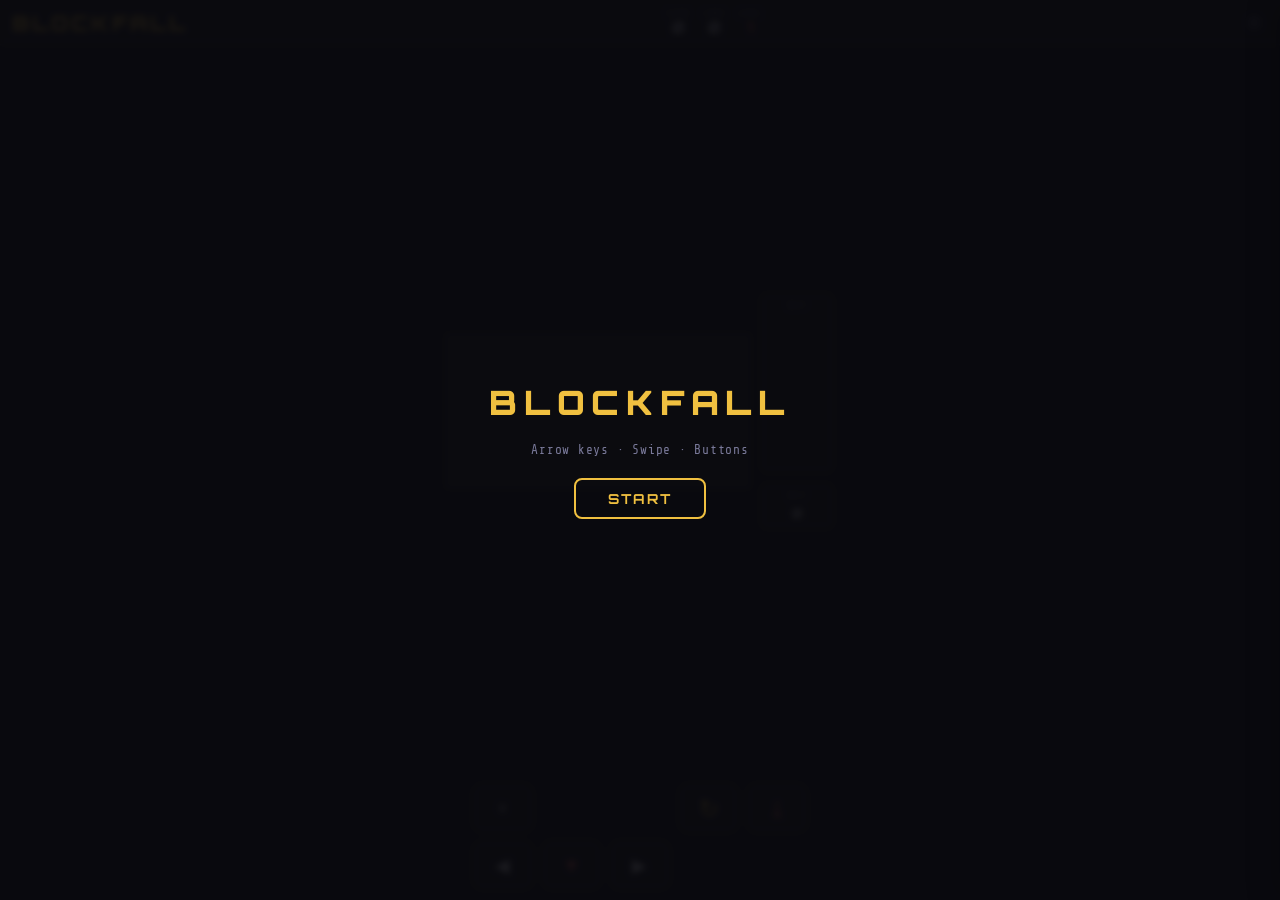
==== index.html @ 5344ae1d "updates" ====
<!DOCTYPE html>
<html lang="en" data-theme="midnight">
<head>
<meta charset="UTF-8">
<meta name="viewport" content="width=device-width, initial-scale=1.0, maximum-scale=1.0, user-scalable=no">
<title>BLOCKFALL</title>
<style>
@import url('https://fonts.googleapis.com/css2?family=Orbitron:wght@400;700;900&family=Share+Tech+Mono&display=swap');

[data-theme="midnight"]{--bg:#0a0a0f;--surface:#13131a;--surface2:#1c1c27;--border:#2a2a3a;--accent:#f0c040;--accent2:#e05a5a;--accent3:#5ab4e0;--accent4:#5ae08a;--accent5:#c45ae0;--text:#f0eff8;--text-dim:#7a7a9a;--overlay-bg:rgba(10,10,15,0.93);--btn-text:#0a0a0f;}
[data-theme="cream"]{--bg:#faf7f2;--surface:#f2ede4;--surface2:#e8e0d4;--border:#d8cfc2;--accent:#e8601c;--accent2:#c0392b;--accent3:#2980b9;--accent4:#27ae60;--accent5:#8e44ad;--text:#1a1a18;--text-dim:#8a7f72;--overlay-bg:rgba(250,247,242,0.95);--btn-text:#ffffff;}
[data-theme="slate"]{--bg:#f4f6f8;--surface:#ffffff;--surface2:#eaecf0;--border:#d0d5dd;--accent:#2563eb;--accent2:#dc2626;--accent3:#0891b2;--accent4:#16a34a;--accent5:#7c3aed;--text:#1e293b;--text-dim:#64748b;--overlay-bg:rgba(244,246,248,0.96);--btn-text:#ffffff;}
[data-theme="chalk"]{--bg:#fffef7;--surface:#f8f5e8;--surface2:#f0ead4;--border:#e0d8b8;--accent:#c9900a;--accent2:#c0392b;--accent3:#2471a3;--accent4:#1e8449;--accent5:#76448a;--text:#2c2410;--text-dim:#8a7a4a;--overlay-bg:rgba(255,254,247,0.96);--btn-text:#ffffff;}
[data-theme="mint"]{--bg:#f0faf5;--surface:#ffffff;--surface2:#e0f5eb;--border:#b8e8d0;--accent:#059669;--accent2:#dc2626;--accent3:#0284c7;--accent4:#16a34a;--accent5:#7c3aed;--text:#1a2e22;--text-dim:#4a7a5e;--overlay-bg:rgba(240,250,245,0.96);--btn-text:#ffffff;}
[data-theme="paper"]{--bg:#f8f8f6;--surface:#ffffff;--surface2:#f0f0ee;--border:#ddddd8;--accent:#18181b;--accent2:#e11d48;--accent3:#0ea5e9;--accent4:#22c55e;--accent5:#a855f7;--text:#18181b;--text-dim:#71717a;--overlay-bg:rgba(248,248,246,0.96);--btn-text:#ffffff;}

*,*::before,*::after{box-sizing:border-box;margin:0;padding:0;}
html,body{width:100%;height:100%;background:var(--bg);color:var(--text);font-family:'Share Tech Mono',monospace;overflow:hidden;display:flex;flex-direction:column;align-items:center;touch-action:none;user-select:none;transition:background .3s,color .3s;}

header{width:100%;padding:8px 12px 6px;display:flex;align-items:center;justify-content:space-between;border-bottom:1px solid var(--border);background:var(--surface);flex-shrink:0;}
h1{font-family:'Orbitron',sans-serif;font-size:clamp(.85rem,4vw,1.3rem);font-weight:900;letter-spacing:.15em;color:var(--accent);}
.scoreboard{display:flex;gap:12px;align-items:flex-end;}
.score-item{text-align:center;}
.score-label{font-size:.48rem;color:var(--text-dim);letter-spacing:.1em;text-transform:uppercase;}
.score-val{font-family:'Orbitron',sans-serif;font-size:clamp(.7rem,3.5vw,.95rem);font-weight:700;color:var(--text);}
#level-val{color:var(--accent2);}
#btn-settings{background:none;border:none;cursor:pointer;color:var(--text-dim);font-size:1.15rem;padding:4px 6px;-webkit-tap-highlight-color:transparent;transition:color .2s;}
#btn-settings:hover{color:var(--accent);}

#game-area{flex:1;display:flex;align-items:center;justify-content:center;gap:10px;padding:6px;width:100%;min-height:0;}
#board-wrap{position:relative;flex-shrink:0;}
#board{display:block;border:2px solid var(--border);background:var(--surface2);}
#side-panel{display:flex;flex-direction:column;gap:10px;min-width:60px;max-width:74px;}
.panel-box{background:var(--surface);border:1px solid var(--border);border-radius:6px;padding:7px;text-align:center;}
.panel-box .lbl{font-size:.48rem;color:var(--text-dim);letter-spacing:.09em;text-transform:uppercase;margin-bottom:5px;}
#next-canvas{display:block;margin:0 auto;}

#controls{width:100%;padding:6px 12px 10px;display:grid;grid-template-columns:repeat(5,1fr);grid-template-rows:repeat(2,1fr);gap:7px;max-width:360px;margin:0 auto;flex-shrink:0;}
.btn{background:var(--surface);border:1.5px solid var(--border);border-radius:10px;color:var(--text);font-family:'Orbitron',sans-serif;font-size:1.2rem;display:flex;align-items:center;justify-content:center;height:50px;cursor:pointer;transition:background .1s,border-color .1s,transform .08s;-webkit-tap-highlight-color:transparent;}
.btn:active,.btn.pressed{background:color-mix(in srgb,var(--accent) 14%,transparent);border-color:var(--accent);transform:scale(.93);}
#btn-left{grid-column:1;grid-row:2;}
#btn-down{grid-column:2;grid-row:2;color:var(--accent2);}
#btn-right{grid-column:3;grid-row:2;}
#btn-rotate{grid-column:4;grid-row:1;grid-row-end:3;font-size:1.5rem;color:var(--accent);}
#btn-drop{grid-column:5;grid-row:1;grid-row-end:3;font-size:1.4rem;color:var(--accent2);}
#btn-pause{grid-column:1;grid-row:1;font-size:.68rem;letter-spacing:.03em;}

/* Settings drawer */
#scrim{position:fixed;inset:0;background:rgba(0,0,0,.45);z-index:19;display:none;}
#scrim.visible{display:block;}
#settings-drawer{position:fixed;top:0;right:0;bottom:0;width:min(270px,82vw);background:var(--surface);border-left:1px solid var(--border);z-index:20;transform:translateX(100%);transition:transform .26s cubic-bezier(.4,0,.2,1);display:flex;flex-direction:column;box-shadow:-6px 0 28px rgba(0,0,0,.18);}
#settings-drawer.open{transform:translateX(0);}
#drawer-header{display:flex;align-items:center;justify-content:space-between;padding:15px 16px;border-bottom:1px solid var(--border);font-family:'Orbitron',sans-serif;font-size:.8rem;font-weight:700;letter-spacing:.12em;color:var(--accent);}
#drawer-close{background:none;border:none;cursor:pointer;color:var(--text-dim);font-size:1.25rem;-webkit-tap-highlight-color:transparent;}
#drawer-body{flex:1;overflow-y:auto;padding:16px;display:flex;flex-direction:column;gap:22px;}
.setting-group{}
.setting-title{font-size:.56rem;letter-spacing:.13em;text-transform:uppercase;color:var(--text-dim);margin-bottom:10px;}
.toggle-row{display:flex;align-items:center;justify-content:space-between;}
.toggle-label{font-size:.82rem;color:var(--text);}
.toggle{position:relative;width:44px;height:24px;}
.toggle input{opacity:0;width:0;height:0;}
.toggle-slider{position:absolute;inset:0;border-radius:24px;background:var(--border);cursor:pointer;transition:background .2s;}
.toggle-slider::before{content:'';position:absolute;width:18px;height:18px;border-radius:50%;left:3px;top:3px;background:#fff;transition:transform .2s;}
.toggle input:checked+.toggle-slider{background:var(--accent);}
.toggle input:checked+.toggle-slider::before{transform:translateX(20px);}
.theme-grid{display:grid;grid-template-columns:repeat(3,1fr);gap:8px;}
.theme-swatch{border-radius:8px;overflow:hidden;border:2px solid var(--border);cursor:pointer;transition:border-color .15s,transform .1s;aspect-ratio:1;display:flex;flex-direction:column;}
.theme-swatch.active{border-color:var(--accent);}
.theme-swatch:active{transform:scale(.96);}
.swatch-top{flex:1;display:flex;align-items:center;justify-content:center;font-size:.5rem;font-weight:700;letter-spacing:.07em;font-family:'Orbitron',sans-serif;}
.swatch-dots{display:flex;height:9px;}
.swatch-dot{flex:1;}

#overlay{position:fixed;inset:0;background:var(--overlay-bg);display:flex;flex-direction:column;align-items:center;justify-content:center;gap:16px;z-index:10;backdrop-filter:blur(3px);}
#overlay.hidden{display:none;}
#overlay h2{font-family:'Orbitron',sans-serif;font-size:clamp(1.2rem,6.5vw,2.1rem);font-weight:900;color:var(--accent);letter-spacing:.2em;}
#overlay p{color:var(--text-dim);font-size:.8rem;letter-spacing:.06em;text-align:center;line-height:1.8;}
#overlay .big-score{font-family:'Orbitron',sans-serif;font-size:clamp(1.4rem,7.5vw,2.6rem);font-weight:900;color:var(--accent2);}
.overlay-btn{background:transparent;border:2px solid var(--accent);color:var(--accent);font-family:'Orbitron',sans-serif;font-size:.86rem;font-weight:700;letter-spacing:.14em;padding:10px 32px;border-radius:8px;cursor:pointer;text-transform:uppercase;transition:background .18s,color .18s;}
.overlay-btn:hover,.overlay-btn:active{background:var(--accent);color:var(--btn-text);}

#board-wrap::after{content:'';position:absolute;inset:0;pointer-events:none;z-index:1;background:repeating-linear-gradient(to bottom,transparent 0,transparent 3px,rgba(0,0,0,.05) 3px,rgba(0,0,0,.05) 4px);}
</style>
</head>
<body>

<header>
  <h1>BLOCKFALL</h1>
  <div class="scoreboard">
    <div class="score-item"><div class="score-label">Score</div><div class="score-val" id="score-val">0</div></div>
    <div class="score-item"><div class="score-label">Lines</div><div class="score-val" id="lines-val">0</div></div>
    <div class="score-item"><div class="score-label">Level</div><div class="score-val" id="level-val">1</div></div>
  </div>
  <button id="btn-settings" aria-label="Settings">⚙</button>
</header>

<div id="game-area">
  <div id="board-wrap"><canvas id="board"></canvas></div>
  <div id="side-panel">
    <div class="panel-box"><div class="lbl">Next</div><canvas id="next-canvas"></canvas></div>
    <div class="panel-box"><div class="lbl">Best</div><div class="score-val" id="best-val" style="font-size:.78rem;">0</div></div>
  </div>
</div>

<div id="controls">
  <button class="btn" id="btn-pause">⏸</button>
  <button class="btn" id="btn-left">◀</button>
  <button class="btn" id="btn-down">▼</button>
  <button class="btn" id="btn-right">▶</button>
  <button class="btn" id="btn-rotate">↻</button>
  <button class="btn" id="btn-drop">⤓</button>
</div>

<div id="scrim"></div>
<div id="settings-drawer">
  <div id="drawer-header">SETTINGS <button id="drawer-close">✕</button></div>
  <div id="drawer-body">
    <div class="setting-group">
      <div class="setting-title">Ghost Piece</div>
      <div class="toggle-row">
        <span class="toggle-label">Show drop outline</span>
        <label class="toggle"><input type="checkbox" id="ghost-toggle" checked><span class="toggle-slider"></span></label>
      </div>
    </div>
    <div class="setting-group">
      <div class="setting-title">Theme</div>
      <div class="theme-grid" id="theme-grid"></div>
    </div>
  </div>
</div>

<div id="overlay">
  <h2 id="overlay-title">BLOCKFALL</h2>
  <p id="overlay-msg">Arrow keys · Swipe · Buttons</p>
  <div class="big-score" id="overlay-score" style="display:none;"></div>
  <button class="overlay-btn" id="overlay-btn">START</button>
</div>

<script>
(() => {
  /* ── Theme definitions ── */
  const THEMES = [
    {id:'midnight',label:'Night',  bg:'#0a0a0f', dots:['#f0c040','#e05a5a','#5ab4e0']},
    {id:'cream',   label:'Cream',  bg:'#faf7f2', dots:['#e8601c','#c0392b','#2980b9']},
    {id:'slate',   label:'Slate',  bg:'#f4f6f8', dots:['#2563eb','#dc2626','#0891b2']},
    {id:'chalk',   label:'Chalk',  bg:'#fffef7', dots:['#c9900a','#c0392b','#2471a3']},
    {id:'mint',    label:'Mint',   bg:'#f0faf5', dots:['#059669','#dc2626','#0284c7']},
    {id:'paper',   label:'Paper',  bg:'#f8f8f6', dots:['#18181b','#e11d48','#0ea5e9']},
  ];

  /* Piece colors tuned per theme */
  const PIECE_COLORS = {
    midnight:{I:'#5ab4e0',O:'#f0c040',T:'#c45ae0',S:'#5ae08a',Z:'#e05a5a',J:'#7070e8',L:'#f09040'},
    cream:   {I:'#2980b9',O:'#e67e22',T:'#8e44ad',S:'#27ae60',Z:'#c0392b',J:'#1a5276',L:'#e8601c'},
    slate:   {I:'#0891b2',O:'#ca8a04',T:'#7c3aed',S:'#16a34a',Z:'#dc2626',J:'#2563eb',L:'#ea580c'},
    chalk:   {I:'#2471a3',O:'#c9900a',T:'#76448a',S:'#1e8449',Z:'#c0392b',J:'#154360',L:'#ba4a00'},
    mint:    {I:'#0284c7',O:'#d97706',T:'#7c3aed',S:'#059669',Z:'#dc2626',J:'#1d4ed8',L:'#ea580c'},
    paper:   {I:'#0ea5e9',O:'#eab308',T:'#a855f7',S:'#22c55e',Z:'#e11d48',J:'#2563eb',L:'#f97316'},
  };

  let COLORS = {};

  /* ── Build theme swatches ── */
  const themeGrid = document.getElementById('theme-grid');
  THEMES.forEach(t => {
    const sw = document.createElement('div');
    sw.className = 'theme-swatch';
    sw.dataset.themeId = t.id;
    sw.innerHTML =
      `<div class="swatch-top" style="background:${t.bg};color:${t.dots[0]}">${t.label}</div>`+
      `<div class="swatch-dots">${t.dots.map(d=>`<div class="swatch-dot" style="background:${d}"></div>`).join('')}</div>`;
    sw.addEventListener('click', () => applyTheme(t.id));
    themeGrid.appendChild(sw);
  });

  function applyTheme(id) {
    document.documentElement.dataset.theme = id;
    localStorage.setItem('bf_theme', id);
    COLORS = PIECE_COLORS[id];
    document.querySelectorAll('.theme-swatch').forEach(s =>
      s.classList.toggle('active', s.dataset.themeId === id));
    if (state) drawAll();
  }

  /* ── Settings persistence ── */
  applyTheme(localStorage.getItem('bf_theme') || 'midnight');

  const ghostToggle = document.getElementById('ghost-toggle');
  ghostToggle.checked = localStorage.getItem('bf_ghost') !== 'false';
  ghostToggle.addEventListener('change', () => {
    localStorage.setItem('bf_ghost', ghostToggle.checked);
    if (state) drawAll();
  });

  /* ── Settings drawer ── */
  const drawer = document.getElementById('settings-drawer');
  const scrim  = document.getElementById('scrim');

  function openDrawer() {
    drawer.classList.add('open');
    scrim.classList.add('visible');
    if (state && state.started && !state.over && !state.paused) {
      state.paused = true;
      document.getElementById('btn-pause').textContent = '▶';
    }
  }
  function closeDrawer() {
    drawer.classList.remove('open');
    scrim.classList.remove('visible');
  }
  document.getElementById('btn-settings').addEventListener('click', openDrawer);
  document.getElementById('drawer-close').addEventListener('click', closeDrawer);
  scrim.addEventListener('click', closeDrawer);

  /* ── Game constants ── */
  const COLS = 10, ROWS = 20;
  const PIECES = {
    I:[[0,0,0,0],[1,1,1,1],[0,0,0,0],[0,0,0,0]],
    O:[[1,1],[1,1]],
    T:[[0,1,0],[1,1,1],[0,0,0]],
    S:[[0,1,1],[1,1,0],[0,0,0]],
    Z:[[1,1,0],[0,1,1],[0,0,0]],
    J:[[1,0,0],[1,1,1],[0,0,0]],
    L:[[0,0,1],[1,1,1],[0,0,0]],
  };
  const SCORE_TABLE = [0,100,300,500,800];
  const BASE_SPEED  = 800;

  /* ── Canvas ── */
  const boardCanvas = document.getElementById('board');
  const ctx         = boardCanvas.getContext('2d');
  const nextCanvas  = document.getElementById('next-canvas');
  const nctx        = nextCanvas.getContext('2d');
  let CS = 26;

  function resize() {
    const hh = document.querySelector('header').offsetHeight;
    const ch = document.getElementById('controls').offsetHeight;
    const sw = document.getElementById('side-panel').offsetWidth;
    const availH = window.innerHeight - hh - ch - 18;
    const availW = window.innerWidth  - sw - 48;
    CS = Math.max(14, Math.floor(Math.min(availH/ROWS, availW/COLS)));
    boardCanvas.width  = CS * COLS;
    boardCanvas.height = CS * ROWS;
    nextCanvas.width   = CS * 4;
    nextCanvas.height  = CS * 4;
    if (state) drawAll();
  }

  /* ── State ── */
  let state, dropTimer;

  function newState() {
    return {
      board:Array.from({length:ROWS},()=>Array(COLS).fill(null)),
      piece:null, pieceType:null, px:0, py:0,
      next:null, nextType:null,
      score:0, lines:0, level:1,
      paused:false, over:false, started:false,
    };
  }

  function randomPiece() {
    const keys = Object.keys(PIECES);
    const k = keys[Math.floor(Math.random()*keys.length)];
    return {type:k, shape:PIECES[k].map(r=>[...r])};
  }

  function spawnPiece() {
    const p = state.next || randomPiece();
    state.pieceType = p.type;
    state.piece     = p.shape;
    state.px = Math.floor((COLS - state.piece[0].length)/2);
    state.py = 0;
    const n = randomPiece();
    state.next = n; state.nextType = n.type;
    if (collides(state.piece, state.px, state.py)) state.over = true;
  }

  function collides(shape, ox, oy) {
    for (let r=0;r<shape.length;r++)
      for (let c=0;c<shape[r].length;c++) {
        if (!shape[r][c]) continue;
        const nx=ox+c, ny=oy+r;
        if (nx<0||nx>=COLS||ny>=ROWS) return true;
        if (ny>=0 && state.board[ny][nx]) return true;
      }
    return false;
  }

  function rotate(shape) {
    const N=shape.length;
    return shape[0].map((_,c)=>shape.map((_,r)=>shape[N-1-r][c]));
  }

  function lockPiece() {
    state.piece.forEach((row,r)=>row.forEach((v,c)=>{
      if (!v) return;
      const ny=state.py+r, nx=state.px+c;
      if (ny>=0) state.board[ny][nx]=COLORS[state.pieceType];
    }));
    let cleared=0;
    for (let r=ROWS-1;r>=0;r--) {
      if (state.board[r].every(c=>c)) {
        state.board.splice(r,1);
        state.board.unshift(Array(COLS).fill(null));
        cleared++; r++;
      }
    }
    if (cleared) {
      state.lines += cleared;
      state.score += SCORE_TABLE[Math.min(cleared,4)] * state.level;
      state.level  = Math.floor(state.lines/10)+1;
      updateHUD(); resetDropTimer();
    }
    spawnPiece();
  }

  function updateHUD() {
    document.getElementById('score-val').textContent = state.score;
    document.getElementById('lines-val').textContent = state.lines;
    document.getElementById('level-val').textContent = state.level;
    const best = Math.max(state.score, +(localStorage.getItem('bf_best')||0));
    localStorage.setItem('bf_best', best);
    document.getElementById('best-val').textContent = best;
  }

  /* ── Drawing helpers ── */
  function cssVar(v) { return getComputedStyle(document.documentElement).getPropertyValue(v).trim(); }

  function roundRect(cx2, x, y, w, h, r, stroke=false) {
    cx2.beginPath();
    cx2.moveTo(x+r,y); cx2.lineTo(x+w-r,y);
    cx2.quadraticCurveTo(x+w,y,x+w,y+r);
    cx2.lineTo(x+w,y+h-r);
    cx2.quadraticCurveTo(x+w,y+h,x+w-r,y+h);
    cx2.lineTo(x+r,y+h);
    cx2.quadraticCurveTo(x,y+h,x,y+h-r);
    cx2.lineTo(x,y+r);
    cx2.quadraticCurveTo(x,y,x+r,y);
    cx2.closePath();
    if (stroke) cx2.stroke(); else cx2.fill();
  }

  function drawCell(cx2, col, row, color, size) {
    const s=size, pad=Math.max(1,s*.07), r=Math.max(2,s*.1);
    // base fill
    cx2.fillStyle=color;
    roundRect(cx2,col*s+pad,row*s+pad,s-pad*2,s-pad*2,r);
    // sheen
    const g=cx2.createLinearGradient(col*s,row*s,col*s+s,row*s+s);
    g.addColorStop(0,'rgba(255,255,255,.26)');
    g.addColorStop(.45,'rgba(255,255,255,.04)');
    g.addColorStop(1,'rgba(0,0,0,.14)');
    cx2.fillStyle=g;
    roundRect(cx2,col*s+pad,row*s+pad,s-pad*2,s-pad*2,r);
    // rim
    cx2.strokeStyle=color;
    cx2.lineWidth=.8;
    cx2.globalAlpha=.35;
    roundRect(cx2,col*s+pad,row*s+pad,s-pad*2,s-pad*2,r,true);
    cx2.globalAlpha=1;
  }

  function drawBoard() {
    ctx.fillStyle = cssVar('--surface2');
    ctx.fillRect(0,0,boardCanvas.width,boardCanvas.height);
    ctx.strokeStyle = cssVar('--border');
    ctx.lineWidth = .4;
    for (let r=0;r<ROWS;r++)
      for (let c=0;c<COLS;c++) {
        ctx.strokeRect(c*CS,r*CS,CS,CS);
        if (state.board[r][c]) drawCell(ctx,c,r,state.board[r][c],CS);
      }
  }

  function drawGhost() {
    if (!ghostToggle.checked) return;
    let gy=state.py;
    while (!collides(state.piece,state.px,gy+1)) gy++;
    if (gy===state.py) return;
    const color=COLORS[state.pieceType];
    const pad=Math.max(1,CS*.07), r=Math.max(2,CS*.1);
    state.piece.forEach((row,rr)=>row.forEach((v,c)=>{
      if (!v) return;
      const px=(state.px+c)*CS, py=(gy+rr)*CS;
      // outline
      ctx.strokeStyle=color; ctx.lineWidth=1.5; ctx.globalAlpha=.52;
      roundRect(ctx,px+pad,py+pad,CS-pad*2,CS-pad*2,r,true);
      ctx.globalAlpha=1;
      // faint fill
      ctx.fillStyle=color; ctx.globalAlpha=.07;
      roundRect(ctx,px+pad,py+pad,CS-pad*2,CS-pad*2,r,false);
      ctx.globalAlpha=1;
    }));
  }

  function drawActivePiece() {
    state.piece.forEach((row,r)=>row.forEach((v,c)=>{
      if (v) drawCell(ctx,state.px+c,state.py+r,COLORS[state.pieceType],CS);
    }));
  }

  function drawNext() {
    nctx.fillStyle = cssVar('--surface2');
    nctx.fillRect(0,0,nextCanvas.width,nextCanvas.height);
    if (!state.next) return;
    const shape=state.next.shape;
    const ox=Math.floor((4-shape[0].length)/2);
    const oy=Math.floor((4-shape.length)/2);
    shape.forEach((row,r)=>row.forEach((v,c)=>{
      if (v) drawCell(nctx,ox+c,oy+r,COLORS[state.nextType],CS);
    }));
  }

  function drawAll() { drawBoard(); if(!state.over){drawGhost();drawActivePiece();} drawNext(); }

  /* ── Timer ── */
  function dropSpeed() { return Math.max(75, BASE_SPEED-(state.level-1)*72); }
  function resetDropTimer() { clearInterval(dropTimer); dropTimer=setInterval(tick,dropSpeed()); }

  function tick() {
    if (state.paused||state.over||!state.started) return;
    if (!collides(state.piece,state.px,state.py+1)) state.py++;
    else { lockPiece(); if(state.over){gameOver();return;} }
    drawAll();
  }

  /* ── Actions ── */
  const active = () => state && !state.paused && !state.over && state.started;

  function moveLeft()  { if(active()&&!collides(state.piece,state.px-1,state.py)){state.px--;drawAll();} }
  function moveRight() { if(active()&&!collides(state.piece,state.px+1,state.py)){state.px++;drawAll();} }
  function softDrop()  {
    if(!active()) return;
    if(!collides(state.piece,state.px,state.py+1)){state.py++;state.score++;updateHUD();}
    else{lockPiece();if(state.over){gameOver();return;}}
    drawAll();
  }
  function hardDrop() {
    if(!active()) return;
    while(!collides(state.piece,state.px,state.py+1)){state.py++;state.score+=2;}
    updateHUD(); lockPiece(); if(state.over){gameOver();return;} drawAll();
  }
  function rotatePiece() {
    if(!active()) return;
    const rot=rotate(state.piece); let kick=0;
    if(collides(rot,state.px,state.py)){
      kick=state.px>COLS/2?-1:1;
      if(collides(rot,state.px+kick,state.py)){kick*=2;if(collides(rot,state.px+kick,state.py))return;}
    }
    state.piece=rot; state.px+=kick; drawAll();
  }
  function togglePause() {
    if(!state||state.over||!state.started) return;
    state.paused=!state.paused;
    document.getElementById('btn-pause').textContent=state.paused?'▶':'⏸';
    if(state.paused) showOverlay('PAUSED','Tap Resume to continue',null,'RESUME');
    else hideOverlay();
  }

  /* ── Overlay ── */
  function showOverlay(title,msg,score,btn) {
    document.getElementById('overlay-title').textContent=title;
    document.getElementById('overlay-msg').textContent=msg||'';
    const sc=document.getElementById('overlay-score');
    if(score!=null){sc.style.display='';sc.textContent=score;}else sc.style.display='none';
    document.getElementById('overlay-btn').textContent=btn||'START';
    document.getElementById('overlay').classList.remove('hidden');
  }
  function hideOverlay(){document.getElementById('overlay').classList.add('hidden');}

  function gameOver() {
    state.over=true; clearInterval(dropTimer);
    const best=Math.max(state.score,+(localStorage.getItem('bf_best')||0));
    localStorage.setItem('bf_best',best);
    document.getElementById('best-val').textContent=best;
    setTimeout(()=>showOverlay('GAME OVER',`Lines: ${state.lines}  ·  Level: ${state.level}`,state.score,'PLAY AGAIN'),420);
  }

  function startGame() {
    clearInterval(dropTimer);
    state=newState(); state.started=true;
    spawnPiece(); updateHUD(); hideOverlay();
    document.getElementById('btn-pause').textContent='⏸';
    resetDropTimer(); drawAll();
  }

  /* ── Keyboard ── */
  document.addEventListener('keydown', e => {
    const map={ArrowLeft:moveLeft,ArrowRight:moveRight,ArrowDown:softDrop,ArrowUp:rotatePiece,' ':hardDrop,p:togglePause,P:togglePause};
    if(map[e.key]){e.preventDefault();map[e.key]();}
  });

  /* ── Buttons ── */
  function bindBtn(id,fn){
    const el=document.getElementById(id);
    el.addEventListener('pointerdown',e=>{e.preventDefault();el.classList.add('pressed');fn();});
    el.addEventListener('pointerup',()=>el.classList.remove('pressed'));
    el.addEventListener('pointerleave',()=>el.classList.remove('pressed'));
  }
  function bindRepeat(id,fn){
    const el=document.getElementById(id); let t,iv;
    el.addEventListener('pointerdown',e=>{
      e.preventDefault();el.classList.add('pressed');fn();
      t=setTimeout(()=>{iv=setInterval(fn,72);},185);
    });
    const stop=()=>{clearTimeout(t);clearInterval(iv);el.classList.remove('pressed');};
    ['pointerup','pointerleave','pointercancel'].forEach(ev=>el.addEventListener(ev,stop));
  }
  bindRepeat('btn-left',  moveLeft);
  bindRepeat('btn-right', moveRight);
  bindRepeat('btn-down',  softDrop);
  bindBtn('btn-rotate',   rotatePiece);
  bindBtn('btn-drop',     hardDrop);
  bindBtn('btn-pause',    togglePause);
  document.getElementById('overlay-btn').addEventListener('click', startGame);

  /* ── Swipe ── */
  let tx,ty,tt;
  boardCanvas.addEventListener('touchstart',e=>{e.preventDefault();tx=e.touches[0].clientX;ty=e.touches[0].clientY;tt=Date.now();},{passive:false});
  boardCanvas.addEventListener('touchend',e=>{
    e.preventDefault();
    const dx=e.changedTouches[0].clientX-tx, dy=e.changedTouches[0].clientY-ty, dt=Date.now()-tt;
    const ax=Math.abs(dx),ay=Math.abs(dy);
    if(ax<10&&ay<10&&dt<220){rotatePiece();return;}
    if(ay>ax&&dy>26){softDrop();return;}
    if(ay>ax&&dy<-26){hardDrop();return;}
    if(ax>ay&&dx<-26){moveLeft();return;}
    if(ax>ay&&dx>26){moveRight();return;}
  },{passive:false});

  /* ── Init ── */
  window.addEventListener('resize', resize);
  resize();
  document.getElementById('best-val').textContent = localStorage.getItem('bf_best')||0;
  state = newState();
  showOverlay('BLOCKFALL','Arrow keys · Swipe · Buttons',null,'START');
})();
</script>
</body>
</html>
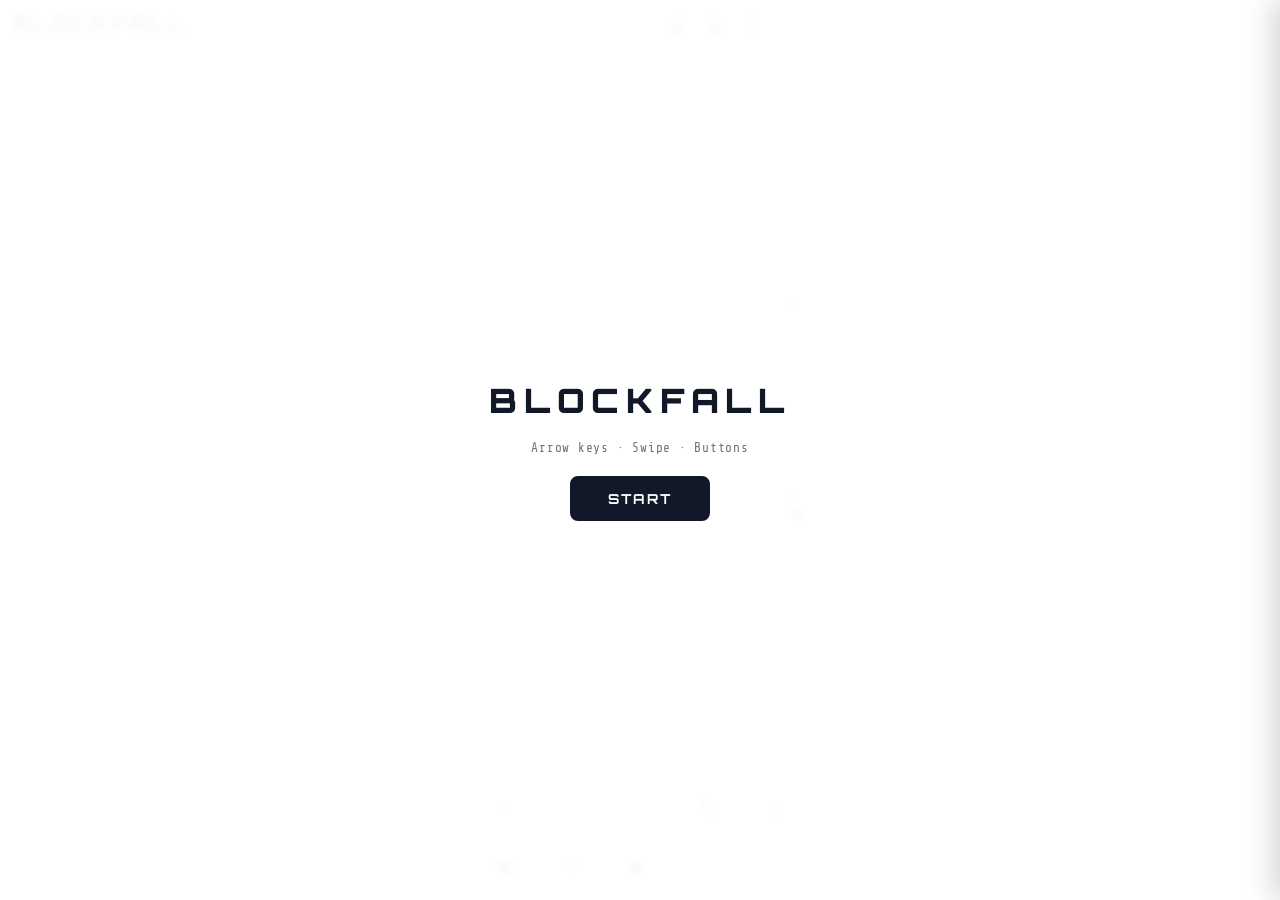
==== commit 111c0a6e: "updates" ====
--- a/index.html
+++ b/index.html
@@ -1,86 +1,10 @@
 <!DOCTYPE html>
-<html lang="en" data-theme="midnight">
+<html lang="en" data-theme="clean">
 <head>
 <meta charset="UTF-8">
 <meta name="viewport" content="width=device-width, initial-scale=1.0, maximum-scale=1.0, user-scalable=no">
 <title>BLOCKFALL</title>
-<style>
-@import url('https://fonts.googleapis.com/css2?family=Orbitron:wght@400;700;900&family=Share+Tech+Mono&display=swap');
-
-[data-theme="midnight"]{--bg:#0a0a0f;--surface:#13131a;--surface2:#1c1c27;--border:#2a2a3a;--accent:#f0c040;--accent2:#e05a5a;--accent3:#5ab4e0;--accent4:#5ae08a;--accent5:#c45ae0;--text:#f0eff8;--text-dim:#7a7a9a;--overlay-bg:rgba(10,10,15,0.93);--btn-text:#0a0a0f;}
-[data-theme="cream"]{--bg:#faf7f2;--surface:#f2ede4;--surface2:#e8e0d4;--border:#d8cfc2;--accent:#e8601c;--accent2:#c0392b;--accent3:#2980b9;--accent4:#27ae60;--accent5:#8e44ad;--text:#1a1a18;--text-dim:#8a7f72;--overlay-bg:rgba(250,247,242,0.95);--btn-text:#ffffff;}
-[data-theme="slate"]{--bg:#f4f6f8;--surface:#ffffff;--surface2:#eaecf0;--border:#d0d5dd;--accent:#2563eb;--accent2:#dc2626;--accent3:#0891b2;--accent4:#16a34a;--accent5:#7c3aed;--text:#1e293b;--text-dim:#64748b;--overlay-bg:rgba(244,246,248,0.96);--btn-text:#ffffff;}
-[data-theme="chalk"]{--bg:#fffef7;--surface:#f8f5e8;--surface2:#f0ead4;--border:#e0d8b8;--accent:#c9900a;--accent2:#c0392b;--accent3:#2471a3;--accent4:#1e8449;--accent5:#76448a;--text:#2c2410;--text-dim:#8a7a4a;--overlay-bg:rgba(255,254,247,0.96);--btn-text:#ffffff;}
-[data-theme="mint"]{--bg:#f0faf5;--surface:#ffffff;--surface2:#e0f5eb;--border:#b8e8d0;--accent:#059669;--accent2:#dc2626;--accent3:#0284c7;--accent4:#16a34a;--accent5:#7c3aed;--text:#1a2e22;--text-dim:#4a7a5e;--overlay-bg:rgba(240,250,245,0.96);--btn-text:#ffffff;}
-[data-theme="paper"]{--bg:#f8f8f6;--surface:#ffffff;--surface2:#f0f0ee;--border:#ddddd8;--accent:#18181b;--accent2:#e11d48;--accent3:#0ea5e9;--accent4:#22c55e;--accent5:#a855f7;--text:#18181b;--text-dim:#71717a;--overlay-bg:rgba(248,248,246,0.96);--btn-text:#ffffff;}
-
-*,*::before,*::after{box-sizing:border-box;margin:0;padding:0;}
-html,body{width:100%;height:100%;background:var(--bg);color:var(--text);font-family:'Share Tech Mono',monospace;overflow:hidden;display:flex;flex-direction:column;align-items:center;touch-action:none;user-select:none;transition:background .3s,color .3s;}
-
-header{width:100%;padding:8px 12px 6px;display:flex;align-items:center;justify-content:space-between;border-bottom:1px solid var(--border);background:var(--surface);flex-shrink:0;}
-h1{font-family:'Orbitron',sans-serif;font-size:clamp(.85rem,4vw,1.3rem);font-weight:900;letter-spacing:.15em;color:var(--accent);}
-.scoreboard{display:flex;gap:12px;align-items:flex-end;}
-.score-item{text-align:center;}
-.score-label{font-size:.48rem;color:var(--text-dim);letter-spacing:.1em;text-transform:uppercase;}
-.score-val{font-family:'Orbitron',sans-serif;font-size:clamp(.7rem,3.5vw,.95rem);font-weight:700;color:var(--text);}
-#level-val{color:var(--accent2);}
-#btn-settings{background:none;border:none;cursor:pointer;color:var(--text-dim);font-size:1.15rem;padding:4px 6px;-webkit-tap-highlight-color:transparent;transition:color .2s;}
-#btn-settings:hover{color:var(--accent);}
-
-#game-area{flex:1;display:flex;align-items:center;justify-content:center;gap:10px;padding:6px;width:100%;min-height:0;}
-#board-wrap{position:relative;flex-shrink:0;}
-#board{display:block;border:2px solid var(--border);background:var(--surface2);}
-#side-panel{display:flex;flex-direction:column;gap:10px;min-width:60px;max-width:74px;}
-.panel-box{background:var(--surface);border:1px solid var(--border);border-radius:6px;padding:7px;text-align:center;}
-.panel-box .lbl{font-size:.48rem;color:var(--text-dim);letter-spacing:.09em;text-transform:uppercase;margin-bottom:5px;}
-#next-canvas{display:block;margin:0 auto;}
-
-#controls{width:100%;padding:6px 12px 10px;display:grid;grid-template-columns:repeat(5,1fr);grid-template-rows:repeat(2,1fr);gap:7px;max-width:360px;margin:0 auto;flex-shrink:0;}
-.btn{background:var(--surface);border:1.5px solid var(--border);border-radius:10px;color:var(--text);font-family:'Orbitron',sans-serif;font-size:1.2rem;display:flex;align-items:center;justify-content:center;height:50px;cursor:pointer;transition:background .1s,border-color .1s,transform .08s;-webkit-tap-highlight-color:transparent;}
-.btn:active,.btn.pressed{background:color-mix(in srgb,var(--accent) 14%,transparent);border-color:var(--accent);transform:scale(.93);}
-#btn-left{grid-column:1;grid-row:2;}
-#btn-down{grid-column:2;grid-row:2;color:var(--accent2);}
-#btn-right{grid-column:3;grid-row:2;}
-#btn-rotate{grid-column:4;grid-row:1;grid-row-end:3;font-size:1.5rem;color:var(--accent);}
-#btn-drop{grid-column:5;grid-row:1;grid-row-end:3;font-size:1.4rem;color:var(--accent2);}
-#btn-pause{grid-column:1;grid-row:1;font-size:.68rem;letter-spacing:.03em;}
-
-/* Settings drawer */
-#scrim{position:fixed;inset:0;background:rgba(0,0,0,.45);z-index:19;display:none;}
-#scrim.visible{display:block;}
-#settings-drawer{position:fixed;top:0;right:0;bottom:0;width:min(270px,82vw);background:var(--surface);border-left:1px solid var(--border);z-index:20;transform:translateX(100%);transition:transform .26s cubic-bezier(.4,0,.2,1);display:flex;flex-direction:column;box-shadow:-6px 0 28px rgba(0,0,0,.18);}
-#settings-drawer.open{transform:translateX(0);}
-#drawer-header{display:flex;align-items:center;justify-content:space-between;padding:15px 16px;border-bottom:1px solid var(--border);font-family:'Orbitron',sans-serif;font-size:.8rem;font-weight:700;letter-spacing:.12em;color:var(--accent);}
-#drawer-close{background:none;border:none;cursor:pointer;color:var(--text-dim);font-size:1.25rem;-webkit-tap-highlight-color:transparent;}
-#drawer-body{flex:1;overflow-y:auto;padding:16px;display:flex;flex-direction:column;gap:22px;}
-.setting-group{}
-.setting-title{font-size:.56rem;letter-spacing:.13em;text-transform:uppercase;color:var(--text-dim);margin-bottom:10px;}
-.toggle-row{display:flex;align-items:center;justify-content:space-between;}
-.toggle-label{font-size:.82rem;color:var(--text);}
-.toggle{position:relative;width:44px;height:24px;}
-.toggle input{opacity:0;width:0;height:0;}
-.toggle-slider{position:absolute;inset:0;border-radius:24px;background:var(--border);cursor:pointer;transition:background .2s;}
-.toggle-slider::before{content:'';position:absolute;width:18px;height:18px;border-radius:50%;left:3px;top:3px;background:#fff;transition:transform .2s;}
-.toggle input:checked+.toggle-slider{background:var(--accent);}
-.toggle input:checked+.toggle-slider::before{transform:translateX(20px);}
-.theme-grid{display:grid;grid-template-columns:repeat(3,1fr);gap:8px;}
-.theme-swatch{border-radius:8px;overflow:hidden;border:2px solid var(--border);cursor:pointer;transition:border-color .15s,transform .1s;aspect-ratio:1;display:flex;flex-direction:column;}
-.theme-swatch.active{border-color:var(--accent);}
-.theme-swatch:active{transform:scale(.96);}
-.swatch-top{flex:1;display:flex;align-items:center;justify-content:center;font-size:.5rem;font-weight:700;letter-spacing:.07em;font-family:'Orbitron',sans-serif;}
-.swatch-dots{display:flex;height:9px;}
-.swatch-dot{flex:1;}
-
-#overlay{position:fixed;inset:0;background:var(--overlay-bg);display:flex;flex-direction:column;align-items:center;justify-content:center;gap:16px;z-index:10;backdrop-filter:blur(3px);}
-#overlay.hidden{display:none;}
-#overlay h2{font-family:'Orbitron',sans-serif;font-size:clamp(1.2rem,6.5vw,2.1rem);font-weight:900;color:var(--accent);letter-spacing:.2em;}
-#overlay p{color:var(--text-dim);font-size:.8rem;letter-spacing:.06em;text-align:center;line-height:1.8;}
-#overlay .big-score{font-family:'Orbitron',sans-serif;font-size:clamp(1.4rem,7.5vw,2.6rem);font-weight:900;color:var(--accent2);}
-.overlay-btn{background:transparent;border:2px solid var(--accent);color:var(--accent);font-family:'Orbitron',sans-serif;font-size:.86rem;font-weight:700;letter-spacing:.14em;padding:10px 32px;border-radius:8px;cursor:pointer;text-transform:uppercase;transition:background .18s,color .18s;}
-.overlay-btn:hover,.overlay-btn:active{background:var(--accent);color:var(--btn-text);}
-
-#board-wrap::after{content:'';position:absolute;inset:0;pointer-events:none;z-index:1;background:repeating-linear-gradient(to bottom,transparent 0,transparent 3px,rgba(0,0,0,.05) 3px,rgba(0,0,0,.05) 4px);}
-</style>
+<link rel="stylesheet" href="styles.css">
 </head>
 <body>
 
@@ -136,407 +60,6 @@
   <button class="overlay-btn" id="overlay-btn">START</button>
 </div>
 
-<script>
-(() => {
-  /* ── Theme definitions ── */
-  const THEMES = [
-    {id:'midnight',label:'Night',  bg:'#0a0a0f', dots:['#f0c040','#e05a5a','#5ab4e0']},
-    {id:'cream',   label:'Cream',  bg:'#faf7f2', dots:['#e8601c','#c0392b','#2980b9']},
-    {id:'slate',   label:'Slate',  bg:'#f4f6f8', dots:['#2563eb','#dc2626','#0891b2']},
-    {id:'chalk',   label:'Chalk',  bg:'#fffef7', dots:['#c9900a','#c0392b','#2471a3']},
-    {id:'mint',    label:'Mint',   bg:'#f0faf5', dots:['#059669','#dc2626','#0284c7']},
-    {id:'paper',   label:'Paper',  bg:'#f8f8f6', dots:['#18181b','#e11d48','#0ea5e9']},
-  ];
-
-  /* Piece colors tuned per theme */
-  const PIECE_COLORS = {
-    midnight:{I:'#5ab4e0',O:'#f0c040',T:'#c45ae0',S:'#5ae08a',Z:'#e05a5a',J:'#7070e8',L:'#f09040'},
-    cream:   {I:'#2980b9',O:'#e67e22',T:'#8e44ad',S:'#27ae60',Z:'#c0392b',J:'#1a5276',L:'#e8601c'},
-    slate:   {I:'#0891b2',O:'#ca8a04',T:'#7c3aed',S:'#16a34a',Z:'#dc2626',J:'#2563eb',L:'#ea580c'},
-    chalk:   {I:'#2471a3',O:'#c9900a',T:'#76448a',S:'#1e8449',Z:'#c0392b',J:'#154360',L:'#ba4a00'},
-    mint:    {I:'#0284c7',O:'#d97706',T:'#7c3aed',S:'#059669',Z:'#dc2626',J:'#1d4ed8',L:'#ea580c'},
-    paper:   {I:'#0ea5e9',O:'#eab308',T:'#a855f7',S:'#22c55e',Z:'#e11d48',J:'#2563eb',L:'#f97316'},
-  };
-
-  let COLORS = {};
-
-  /* ── Build theme swatches ── */
-  const themeGrid = document.getElementById('theme-grid');
-  THEMES.forEach(t => {
-    const sw = document.createElement('div');
-    sw.className = 'theme-swatch';
-    sw.dataset.themeId = t.id;
-    sw.innerHTML =
-      `<div class="swatch-top" style="background:${t.bg};color:${t.dots[0]}">${t.label}</div>`+
-      `<div class="swatch-dots">${t.dots.map(d=>`<div class="swatch-dot" style="background:${d}"></div>`).join('')}</div>`;
-    sw.addEventListener('click', () => applyTheme(t.id));
-    themeGrid.appendChild(sw);
-  });
-
-  function applyTheme(id) {
-    document.documentElement.dataset.theme = id;
-    localStorage.setItem('bf_theme', id);
-    COLORS = PIECE_COLORS[id];
-    document.querySelectorAll('.theme-swatch').forEach(s =>
-      s.classList.toggle('active', s.dataset.themeId === id));
-    if (state) drawAll();
-  }
-
-  /* ── Settings persistence ── */
-  applyTheme(localStorage.getItem('bf_theme') || 'midnight');
-
-  const ghostToggle = document.getElementById('ghost-toggle');
-  ghostToggle.checked = localStorage.getItem('bf_ghost') !== 'false';
-  ghostToggle.addEventListener('change', () => {
-    localStorage.setItem('bf_ghost', ghostToggle.checked);
-    if (state) drawAll();
-  });
-
-  /* ── Settings drawer ── */
-  const drawer = document.getElementById('settings-drawer');
-  const scrim  = document.getElementById('scrim');
-
-  function openDrawer() {
-    drawer.classList.add('open');
-    scrim.classList.add('visible');
-    if (state && state.started && !state.over && !state.paused) {
-      state.paused = true;
-      document.getElementById('btn-pause').textContent = '▶';
-    }
-  }
-  function closeDrawer() {
-    drawer.classList.remove('open');
-    scrim.classList.remove('visible');
-  }
-  document.getElementById('btn-settings').addEventListener('click', openDrawer);
-  document.getElementById('drawer-close').addEventListener('click', closeDrawer);
-  scrim.addEventListener('click', closeDrawer);
-
-  /* ── Game constants ── */
-  const COLS = 10, ROWS = 20;
-  const PIECES = {
-    I:[[0,0,0,0],[1,1,1,1],[0,0,0,0],[0,0,0,0]],
-    O:[[1,1],[1,1]],
-    T:[[0,1,0],[1,1,1],[0,0,0]],
-    S:[[0,1,1],[1,1,0],[0,0,0]],
-    Z:[[1,1,0],[0,1,1],[0,0,0]],
-    J:[[1,0,0],[1,1,1],[0,0,0]],
-    L:[[0,0,1],[1,1,1],[0,0,0]],
-  };
-  const SCORE_TABLE = [0,100,300,500,800];
-  const BASE_SPEED  = 800;
-
-  /* ── Canvas ── */
-  const boardCanvas = document.getElementById('board');
-  const ctx         = boardCanvas.getContext('2d');
-  const nextCanvas  = document.getElementById('next-canvas');
-  const nctx        = nextCanvas.getContext('2d');
-  let CS = 26;
-
-  function resize() {
-    const hh = document.querySelector('header').offsetHeight;
-    const ch = document.getElementById('controls').offsetHeight;
-    const sw = document.getElementById('side-panel').offsetWidth;
-    const availH = window.innerHeight - hh - ch - 18;
-    const availW = window.innerWidth  - sw - 48;
-    CS = Math.max(14, Math.floor(Math.min(availH/ROWS, availW/COLS)));
-    boardCanvas.width  = CS * COLS;
-    boardCanvas.height = CS * ROWS;
-    nextCanvas.width   = CS * 4;
-    nextCanvas.height  = CS * 4;
-    if (state) drawAll();
-  }
-
-  /* ── State ── */
-  let state, dropTimer;
-
-  function newState() {
-    return {
-      board:Array.from({length:ROWS},()=>Array(COLS).fill(null)),
-      piece:null, pieceType:null, px:0, py:0,
-      next:null, nextType:null,
-      score:0, lines:0, level:1,
-      paused:false, over:false, started:false,
-    };
-  }
-
-  function randomPiece() {
-    const keys = Object.keys(PIECES);
-    const k = keys[Math.floor(Math.random()*keys.length)];
-    return {type:k, shape:PIECES[k].map(r=>[...r])};
-  }
-
-  function spawnPiece() {
-    const p = state.next || randomPiece();
-    state.pieceType = p.type;
-    state.piece     = p.shape;
-    state.px = Math.floor((COLS - state.piece[0].length)/2);
-    state.py = 0;
-    const n = randomPiece();
-    state.next = n; state.nextType = n.type;
-    if (collides(state.piece, state.px, state.py)) state.over = true;
-  }
-
-  function collides(shape, ox, oy) {
-    for (let r=0;r<shape.length;r++)
-      for (let c=0;c<shape[r].length;c++) {
-        if (!shape[r][c]) continue;
-        const nx=ox+c, ny=oy+r;
-        if (nx<0||nx>=COLS||ny>=ROWS) return true;
-        if (ny>=0 && state.board[ny][nx]) return true;
-      }
-    return false;
-  }
-
-  function rotate(shape) {
-    const N=shape.length;
-    return shape[0].map((_,c)=>shape.map((_,r)=>shape[N-1-r][c]));
-  }
-
-  function lockPiece() {
-    state.piece.forEach((row,r)=>row.forEach((v,c)=>{
-      if (!v) return;
-      const ny=state.py+r, nx=state.px+c;
-      if (ny>=0) state.board[ny][nx]=COLORS[state.pieceType];
-    }));
-    let cleared=0;
-    for (let r=ROWS-1;r>=0;r--) {
-      if (state.board[r].every(c=>c)) {
-        state.board.splice(r,1);
-        state.board.unshift(Array(COLS).fill(null));
-        cleared++; r++;
-      }
-    }
-    if (cleared) {
-      state.lines += cleared;
-      state.score += SCORE_TABLE[Math.min(cleared,4)] * state.level;
-      state.level  = Math.floor(state.lines/10)+1;
-      updateHUD(); resetDropTimer();
-    }
-    spawnPiece();
-  }
-
-  function updateHUD() {
-    document.getElementById('score-val').textContent = state.score;
-    document.getElementById('lines-val').textContent = state.lines;
-    document.getElementById('level-val').textContent = state.level;
-    const best = Math.max(state.score, +(localStorage.getItem('bf_best')||0));
-    localStorage.setItem('bf_best', best);
-    document.getElementById('best-val').textContent = best;
-  }
-
-  /* ── Drawing helpers ── */
-  function cssVar(v) { return getComputedStyle(document.documentElement).getPropertyValue(v).trim(); }
-
-  function roundRect(cx2, x, y, w, h, r, stroke=false) {
-    cx2.beginPath();
-    cx2.moveTo(x+r,y); cx2.lineTo(x+w-r,y);
-    cx2.quadraticCurveTo(x+w,y,x+w,y+r);
-    cx2.lineTo(x+w,y+h-r);
-    cx2.quadraticCurveTo(x+w,y+h,x+w-r,y+h);
-    cx2.lineTo(x+r,y+h);
-    cx2.quadraticCurveTo(x,y+h,x,y+h-r);
-    cx2.lineTo(x,y+r);
-    cx2.quadraticCurveTo(x,y,x+r,y);
-    cx2.closePath();
-    if (stroke) cx2.stroke(); else cx2.fill();
-  }
-
-  function drawCell(cx2, col, row, color, size) {
-    const s=size, pad=Math.max(1,s*.07), r=Math.max(2,s*.1);
-    // base fill
-    cx2.fillStyle=color;
-    roundRect(cx2,col*s+pad,row*s+pad,s-pad*2,s-pad*2,r);
-    // sheen
-    const g=cx2.createLinearGradient(col*s,row*s,col*s+s,row*s+s);
-    g.addColorStop(0,'rgba(255,255,255,.26)');
-    g.addColorStop(.45,'rgba(255,255,255,.04)');
-    g.addColorStop(1,'rgba(0,0,0,.14)');
-    cx2.fillStyle=g;
-    roundRect(cx2,col*s+pad,row*s+pad,s-pad*2,s-pad*2,r);
-    // rim
-    cx2.strokeStyle=color;
-    cx2.lineWidth=.8;
-    cx2.globalAlpha=.35;
-    roundRect(cx2,col*s+pad,row*s+pad,s-pad*2,s-pad*2,r,true);
-    cx2.globalAlpha=1;
-  }
-
-  function drawBoard() {
-    ctx.fillStyle = cssVar('--surface2');
-    ctx.fillRect(0,0,boardCanvas.width,boardCanvas.height);
-    ctx.strokeStyle = cssVar('--border');
-    ctx.lineWidth = .4;
-    for (let r=0;r<ROWS;r++)
-      for (let c=0;c<COLS;c++) {
-        ctx.strokeRect(c*CS,r*CS,CS,CS);
-        if (state.board[r][c]) drawCell(ctx,c,r,state.board[r][c],CS);
-      }
-  }
-
-  function drawGhost() {
-    if (!ghostToggle.checked) return;
-    let gy=state.py;
-    while (!collides(state.piece,state.px,gy+1)) gy++;
-    if (gy===state.py) return;
-    const color=COLORS[state.pieceType];
-    const pad=Math.max(1,CS*.07), r=Math.max(2,CS*.1);
-    state.piece.forEach((row,rr)=>row.forEach((v,c)=>{
-      if (!v) return;
-      const px=(state.px+c)*CS, py=(gy+rr)*CS;
-      // outline
-      ctx.strokeStyle=color; ctx.lineWidth=1.5; ctx.globalAlpha=.52;
-      roundRect(ctx,px+pad,py+pad,CS-pad*2,CS-pad*2,r,true);
-      ctx.globalAlpha=1;
-      // faint fill
-      ctx.fillStyle=color; ctx.globalAlpha=.07;
-      roundRect(ctx,px+pad,py+pad,CS-pad*2,CS-pad*2,r,false);
-      ctx.globalAlpha=1;
-    }));
-  }
-
-  function drawActivePiece() {
-    state.piece.forEach((row,r)=>row.forEach((v,c)=>{
-      if (v) drawCell(ctx,state.px+c,state.py+r,COLORS[state.pieceType],CS);
-    }));
-  }
-
-  function drawNext() {
-    nctx.fillStyle = cssVar('--surface2');
-    nctx.fillRect(0,0,nextCanvas.width,nextCanvas.height);
-    if (!state.next) return;
-    const shape=state.next.shape;
-    const ox=Math.floor((4-shape[0].length)/2);
-    const oy=Math.floor((4-shape.length)/2);
-    shape.forEach((row,r)=>row.forEach((v,c)=>{
-      if (v) drawCell(nctx,ox+c,oy+r,COLORS[state.nextType],CS);
-    }));
-  }
-
-  function drawAll() { drawBoard(); if(!state.over){drawGhost();drawActivePiece();} drawNext(); }
-
-  /* ── Timer ── */
-  function dropSpeed() { return Math.max(75, BASE_SPEED-(state.level-1)*72); }
-  function resetDropTimer() { clearInterval(dropTimer); dropTimer=setInterval(tick,dropSpeed()); }
-
-  function tick() {
-    if (state.paused||state.over||!state.started) return;
-    if (!collides(state.piece,state.px,state.py+1)) state.py++;
-    else { lockPiece(); if(state.over){gameOver();return;} }
-    drawAll();
-  }
-
-  /* ── Actions ── */
-  const active = () => state && !state.paused && !state.over && state.started;
-
-  function moveLeft()  { if(active()&&!collides(state.piece,state.px-1,state.py)){state.px--;drawAll();} }
-  function moveRight() { if(active()&&!collides(state.piece,state.px+1,state.py)){state.px++;drawAll();} }
-  function softDrop()  {
-    if(!active()) return;
-    if(!collides(state.piece,state.px,state.py+1)){state.py++;state.score++;updateHUD();}
-    else{lockPiece();if(state.over){gameOver();return;}}
-    drawAll();
-  }
-  function hardDrop() {
-    if(!active()) return;
-    while(!collides(state.piece,state.px,state.py+1)){state.py++;state.score+=2;}
-    updateHUD(); lockPiece(); if(state.over){gameOver();return;} drawAll();
-  }
-  function rotatePiece() {
-    if(!active()) return;
-    const rot=rotate(state.piece); let kick=0;
-    if(collides(rot,state.px,state.py)){
-      kick=state.px>COLS/2?-1:1;
-      if(collides(rot,state.px+kick,state.py)){kick*=2;if(collides(rot,state.px+kick,state.py))return;}
-    }
-    state.piece=rot; state.px+=kick; drawAll();
-  }
-  function togglePause() {
-    if(!state||state.over||!state.started) return;
-    state.paused=!state.paused;
-    document.getElementById('btn-pause').textContent=state.paused?'▶':'⏸';
-    if(state.paused) showOverlay('PAUSED','Tap Resume to continue',null,'RESUME');
-    else hideOverlay();
-  }
-
-  /* ── Overlay ── */
-  function showOverlay(title,msg,score,btn) {
-    document.getElementById('overlay-title').textContent=title;
-    document.getElementById('overlay-msg').textContent=msg||'';
-    const sc=document.getElementById('overlay-score');
-    if(score!=null){sc.style.display='';sc.textContent=score;}else sc.style.display='none';
-    document.getElementById('overlay-btn').textContent=btn||'START';
-    document.getElementById('overlay').classList.remove('hidden');
-  }
-  function hideOverlay(){document.getElementById('overlay').classList.add('hidden');}
-
-  function gameOver() {
-    state.over=true; clearInterval(dropTimer);
-    const best=Math.max(state.score,+(localStorage.getItem('bf_best')||0));
-    localStorage.setItem('bf_best',best);
-    document.getElementById('best-val').textContent=best;
-    setTimeout(()=>showOverlay('GAME OVER',`Lines: ${state.lines}  ·  Level: ${state.level}`,state.score,'PLAY AGAIN'),420);
-  }
-
-  function startGame() {
-    clearInterval(dropTimer);
-    state=newState(); state.started=true;
-    spawnPiece(); updateHUD(); hideOverlay();
-    document.getElementById('btn-pause').textContent='⏸';
-    resetDropTimer(); drawAll();
-  }
-
-  /* ── Keyboard ── */
-  document.addEventListener('keydown', e => {
-    const map={ArrowLeft:moveLeft,ArrowRight:moveRight,ArrowDown:softDrop,ArrowUp:rotatePiece,' ':hardDrop,p:togglePause,P:togglePause};
-    if(map[e.key]){e.preventDefault();map[e.key]();}
-  });
-
-  /* ── Buttons ── */
-  function bindBtn(id,fn){
-    const el=document.getElementById(id);
-    el.addEventListener('pointerdown',e=>{e.preventDefault();el.classList.add('pressed');fn();});
-    el.addEventListener('pointerup',()=>el.classList.remove('pressed'));
-    el.addEventListener('pointerleave',()=>el.classList.remove('pressed'));
-  }
-  function bindRepeat(id,fn){
-    const el=document.getElementById(id); let t,iv;
-    el.addEventListener('pointerdown',e=>{
-      e.preventDefault();el.classList.add('pressed');fn();
-      t=setTimeout(()=>{iv=setInterval(fn,72);},185);
-    });
-    const stop=()=>{clearTimeout(t);clearInterval(iv);el.classList.remove('pressed');};
-    ['pointerup','pointerleave','pointercancel'].forEach(ev=>el.addEventListener(ev,stop));
-  }
-  bindRepeat('btn-left',  moveLeft);
-  bindRepeat('btn-right', moveRight);
-  bindRepeat('btn-down',  softDrop);
-  bindBtn('btn-rotate',   rotatePiece);
-  bindBtn('btn-drop',     hardDrop);
-  bindBtn('btn-pause',    togglePause);
-  document.getElementById('overlay-btn').addEventListener('click', startGame);
-
-  /* ── Swipe ── */
-  let tx,ty,tt;
-  boardCanvas.addEventListener('touchstart',e=>{e.preventDefault();tx=e.touches[0].clientX;ty=e.touches[0].clientY;tt=Date.now();},{passive:false});
-  boardCanvas.addEventListener('touchend',e=>{
-    e.preventDefault();
-    const dx=e.changedTouches[0].clientX-tx, dy=e.changedTouches[0].clientY-ty, dt=Date.now()-tt;
-    const ax=Math.abs(dx),ay=Math.abs(dy);
-    if(ax<10&&ay<10&&dt<220){rotatePiece();return;}
-    if(ay>ax&&dy>26){softDrop();return;}
-    if(ay>ax&&dy<-26){hardDrop();return;}
-    if(ax>ay&&dx<-26){moveLeft();return;}
-    if(ax>ay&&dx>26){moveRight();return;}
-  },{passive:false});
-
-  /* ── Init ── */
-  window.addEventListener('resize', resize);
-  resize();
-  document.getElementById('best-val').textContent = localStorage.getItem('bf_best')||0;
-  state = newState();
-  showOverlay('BLOCKFALL','Arrow keys · Swipe · Buttons',null,'START');
-})();
-</script>
+<script src="app.js"></script>
 </body>
 </html>
--- a/styles.css
+++ b/styles.css
@@ -0,0 +1,72 @@
+@import url('https://fonts.googleapis.com/css2?family=Orbitron:wght@400;700;900&family=Share+Tech+Mono&display=swap');
+
+[data-theme="clean"] {--bg:#ffffff;--surface:#f9fafb;--surface2:#f0f1f3;--border:#d1d5db;--accent:#111827;--accent2:#ef4444;--accent3:#3b82f6;--accent4:#10b981;--accent5:#8b5cf6;--text:#111827;--text-dim:#6b7280;--overlay-bg:rgba(255,255,255,0.97);--btn-text:#ffffff;}
+[data-theme="dark"]  {--bg:#0d0d12;--surface:#16161f;--surface2:#1e1e2a;--border:#2a2a3a;--accent:#f5f5f5;--accent2:#f87171;--accent3:#60a5fa;--accent4:#34d399;--accent5:#a78bfa;--text:#f0f0f5;--text-dim:#6b7280;--overlay-bg:rgba(13,13,18,0.95);--btn-text:#0d0d12;}
+[data-theme="cobalt"]{--bg:#eef2ff;--surface:#ffffff;--surface2:#e0e7ff;--border:#c7d2fe;--accent:#4338ca;--accent2:#e11d48;--accent3:#0ea5e9;--accent4:#10b981;--accent5:#7c3aed;--text:#1e1b4b;--text-dim:#6366f1;--overlay-bg:rgba(238,242,255,0.97);--btn-text:#ffffff;}
+[data-theme="ember"] {--bg:#fff8f5;--surface:#ffffff;--surface2:#fef0e8;--border:#fcd9c0;--accent:#c2410c;--accent2:#dc2626;--accent3:#d97706;--accent4:#16a34a;--accent5:#9333ea;--text:#1c0a00;--text-dim:#92400e;--overlay-bg:rgba(255,248,245,0.97);--btn-text:#ffffff;}
+
+*,*::before,*::after{box-sizing:border-box;margin:0;padding:0;}
+html,body{width:100%;height:100%;background:var(--bg);color:var(--text);font-family:'Share Tech Mono',monospace;overflow:hidden;display:flex;flex-direction:column;align-items:center;touch-action:none;user-select:none;transition:background .3s,color .3s;}
+
+header{width:100%;padding:8px 12px 6px;display:flex;align-items:center;justify-content:space-between;border-bottom:1px solid var(--border);background:var(--surface);flex-shrink:0;}
+h1{font-family:'Orbitron',sans-serif;font-size:clamp(.85rem,4vw,1.3rem);font-weight:900;letter-spacing:.15em;color:var(--accent);}
+.scoreboard{display:flex;gap:12px;align-items:flex-end;}
+.score-item{text-align:center;}
+.score-label{font-size:.48rem;color:var(--text-dim);letter-spacing:.1em;text-transform:uppercase;}
+.score-val{font-family:'Orbitron',sans-serif;font-size:clamp(.7rem,3.5vw,.95rem);font-weight:700;color:var(--text);}
+#level-val{color:var(--accent2);}
+#btn-settings{background:none;border:none;cursor:pointer;color:var(--text-dim);font-size:1.15rem;padding:4px 6px;-webkit-tap-highlight-color:transparent;transition:color .2s;}
+#btn-settings:hover{color:var(--accent);}
+
+#game-area{flex:1;display:flex;align-items:center;justify-content:center;gap:10px;padding:6px;width:100%;min-height:0;}
+#board-wrap{position:relative;flex-shrink:0;}
+#board{display:block;border:2px solid var(--border);background:var(--surface2);}
+#side-panel{display:flex;flex-direction:column;gap:10px;min-width:60px;max-width:74px;}
+.panel-box{background:var(--surface);border:1px solid var(--border);border-radius:6px;padding:7px;text-align:center;}
+.panel-box .lbl{font-size:.48rem;color:var(--text-dim);letter-spacing:.09em;text-transform:uppercase;margin-bottom:5px;}
+#next-canvas{display:block;margin:0 auto;}
+
+#controls{width:100%;padding:6px 12px 10px;display:grid;grid-template-columns:repeat(5,1fr);grid-template-rows:repeat(2,1fr);gap:7px;max-width:360px;margin:0 auto;flex-shrink:0;}
+.btn{background:var(--surface);border:1.5px solid var(--border);border-radius:10px;color:var(--text);font-family:'Orbitron',sans-serif;font-size:1.2rem;display:flex;align-items:center;justify-content:center;height:50px;cursor:pointer;transition:background .1s,border-color .1s,transform .08s;-webkit-tap-highlight-color:transparent;}
+.btn:active,.btn.pressed{background:color-mix(in srgb,var(--accent) 14%,transparent);border-color:var(--accent);transform:scale(.93);}
+#btn-left{grid-column:1;grid-row:2;}
+#btn-down{grid-column:2;grid-row:2;color:var(--accent2);}
+#btn-right{grid-column:3;grid-row:2;}
+#btn-rotate{grid-column:4;grid-row:1;grid-row-end:3;font-size:1.5rem;color:var(--accent);}
+#btn-drop{grid-column:5;grid-row:1;grid-row-end:3;font-size:1.4rem;color:var(--accent2);}
+#btn-pause{grid-column:1;grid-row:1;font-size:.68rem;letter-spacing:.03em;}
+
+#scrim{position:fixed;inset:0;background:rgba(0,0,0,.45);z-index:19;display:none;}
+#scrim.visible{display:block;}
+#settings-drawer{position:fixed;top:0;right:0;bottom:0;width:min(270px,82vw);background:var(--surface);border-left:1px solid var(--border);z-index:20;transform:translateX(100%);transition:transform .26s cubic-bezier(.4,0,.2,1);display:flex;flex-direction:column;box-shadow:-6px 0 28px rgba(0,0,0,.18);}
+#settings-drawer.open{transform:translateX(0);}
+#drawer-header{display:flex;align-items:center;justify-content:space-between;padding:15px 16px;border-bottom:1px solid var(--border);font-family:'Orbitron',sans-serif;font-size:.8rem;font-weight:700;letter-spacing:.12em;color:var(--accent);}
+#drawer-close{background:none;border:none;cursor:pointer;color:var(--text-dim);font-size:1.25rem;-webkit-tap-highlight-color:transparent;}
+#drawer-body{flex:1;overflow-y:auto;padding:16px;display:flex;flex-direction:column;gap:22px;}
+.setting-group{}
+.setting-title{font-size:.56rem;letter-spacing:.13em;text-transform:uppercase;color:var(--text-dim);margin-bottom:10px;}
+.toggle-row{display:flex;align-items:center;justify-content:space-between;}
+.toggle-label{font-size:.82rem;color:var(--text);}
+.toggle{position:relative;width:44px;height:24px;}
+.toggle input{opacity:0;width:0;height:0;}
+.toggle-slider{position:absolute;inset:0;border-radius:24px;background:var(--border);cursor:pointer;transition:background .2s;}
+.toggle-slider::before{content:'';position:absolute;width:18px;height:18px;border-radius:50%;left:3px;top:3px;background:#fff;transition:transform .2s;}
+.toggle input:checked+.toggle-slider{background:var(--accent);}
+.toggle input:checked+.toggle-slider::before{transform:translateX(20px);}
+.theme-grid{display:grid;grid-template-columns:repeat(2,1fr);gap:8px;}
+.theme-swatch{border-radius:8px;overflow:hidden;border:2px solid var(--border);cursor:pointer;transition:border-color .15s,transform .1s;aspect-ratio:1;display:flex;flex-direction:column;}
+.theme-swatch.active{border-color:var(--accent);}
+.theme-swatch:active{transform:scale(.96);}
+.swatch-top{flex:1;display:flex;align-items:center;justify-content:center;font-size:.5rem;font-weight:700;letter-spacing:.07em;font-family:'Orbitron',sans-serif;}
+.swatch-dots{display:flex;height:9px;}
+.swatch-dot{flex:1;}
+
+#overlay{position:fixed;inset:0;background:var(--overlay-bg);display:flex;flex-direction:column;align-items:center;justify-content:center;gap:16px;z-index:10;backdrop-filter:blur(3px);}
+#overlay.hidden{display:none;}
+#overlay h2{font-family:'Orbitron',sans-serif;font-size:clamp(1.2rem,6.5vw,2.1rem);font-weight:900;color:var(--accent);letter-spacing:.2em;}
+#overlay p{color:var(--text-dim);font-size:.8rem;letter-spacing:.06em;text-align:center;line-height:1.8;}
+#overlay .big-score{font-family:'Orbitron',sans-serif;font-size:clamp(1.4rem,7.5vw,2.6rem);font-weight:900;color:var(--accent2);}
+.overlay-btn{background:var(--accent);border:2px solid var(--accent);color:var(--btn-text);font-family:'Orbitron',sans-serif;font-size:.86rem;font-weight:700;letter-spacing:.14em;padding:12px 36px;border-radius:8px;cursor:pointer;text-transform:uppercase;transition:opacity .15s;-webkit-tap-highlight-color:transparent;touch-action:manipulation;}
+.overlay-btn:hover,.overlay-btn:active{opacity:.8;}
+
+#board-wrap::after{content:'';position:absolute;inset:0;pointer-events:none;z-index:1;background:repeating-linear-gradient(to bottom,transparent 0,transparent 3px,rgba(0,0,0,.05) 3px,rgba(0,0,0,.05) 4px);}
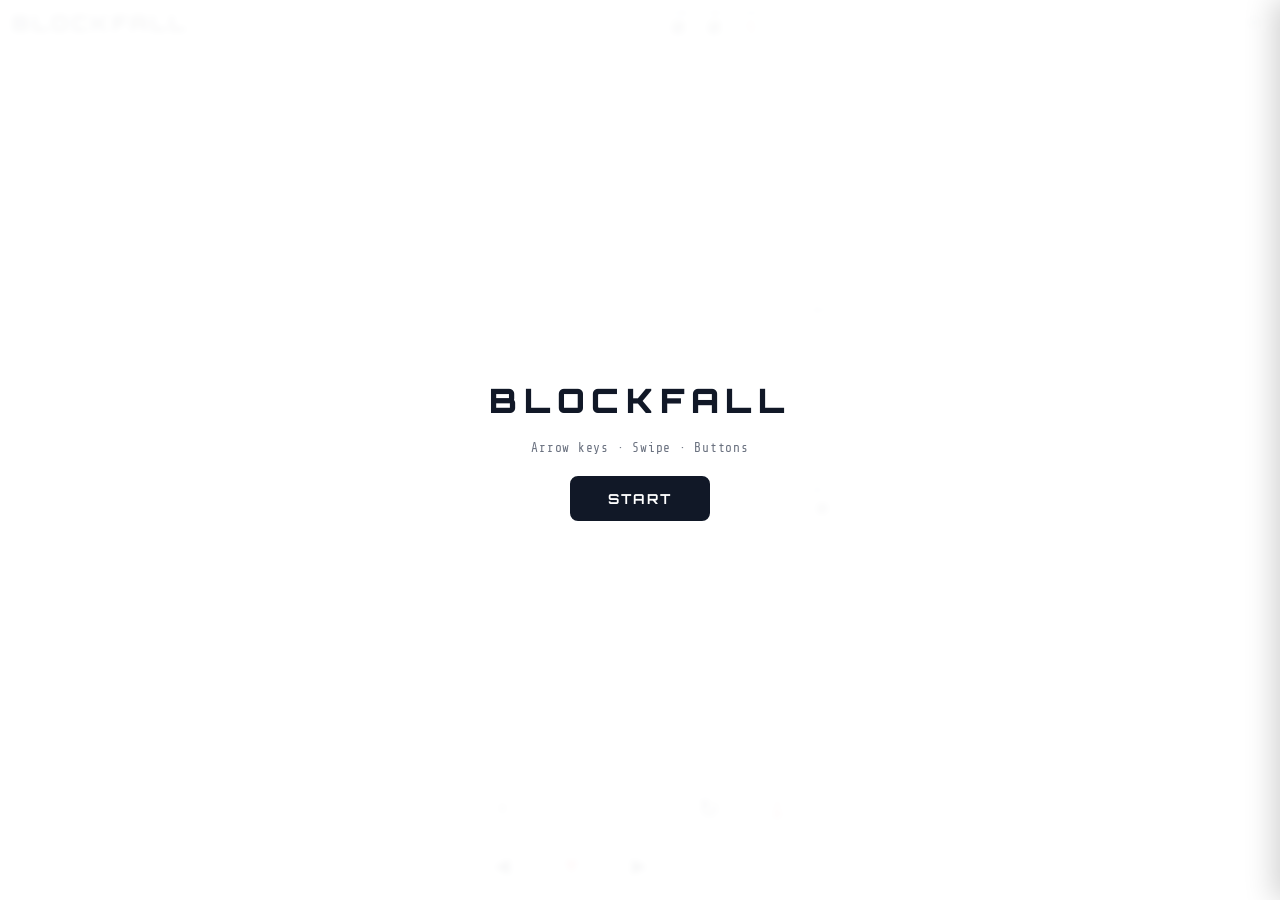
==== commit 9d518481: "updates" ====
--- a/index.html
+++ b/index.html
@@ -4,7 +4,7 @@
 <meta charset="UTF-8">
 <meta name="viewport" content="width=device-width, initial-scale=1.0, maximum-scale=1.0, user-scalable=no">
 <title>BLOCKFALL</title>
-<link rel="stylesheet" href="styles.css">
+<link rel="stylesheet" href="styles.css?v=4">
 </head>
 <body>
 
@@ -60,6 +60,11 @@
   <button class="overlay-btn" id="overlay-btn">START</button>
 </div>
 
-<script src="app.js"></script>
+<script>
+  window.onerror = function(msg, src, line) {
+    document.getElementById('overlay-msg').textContent = 'JS Error: ' + msg + ' (line ' + line + ')';
+  };
+</script>
+<script src="app.js?v=4"></script>
 </body>
 </html>
